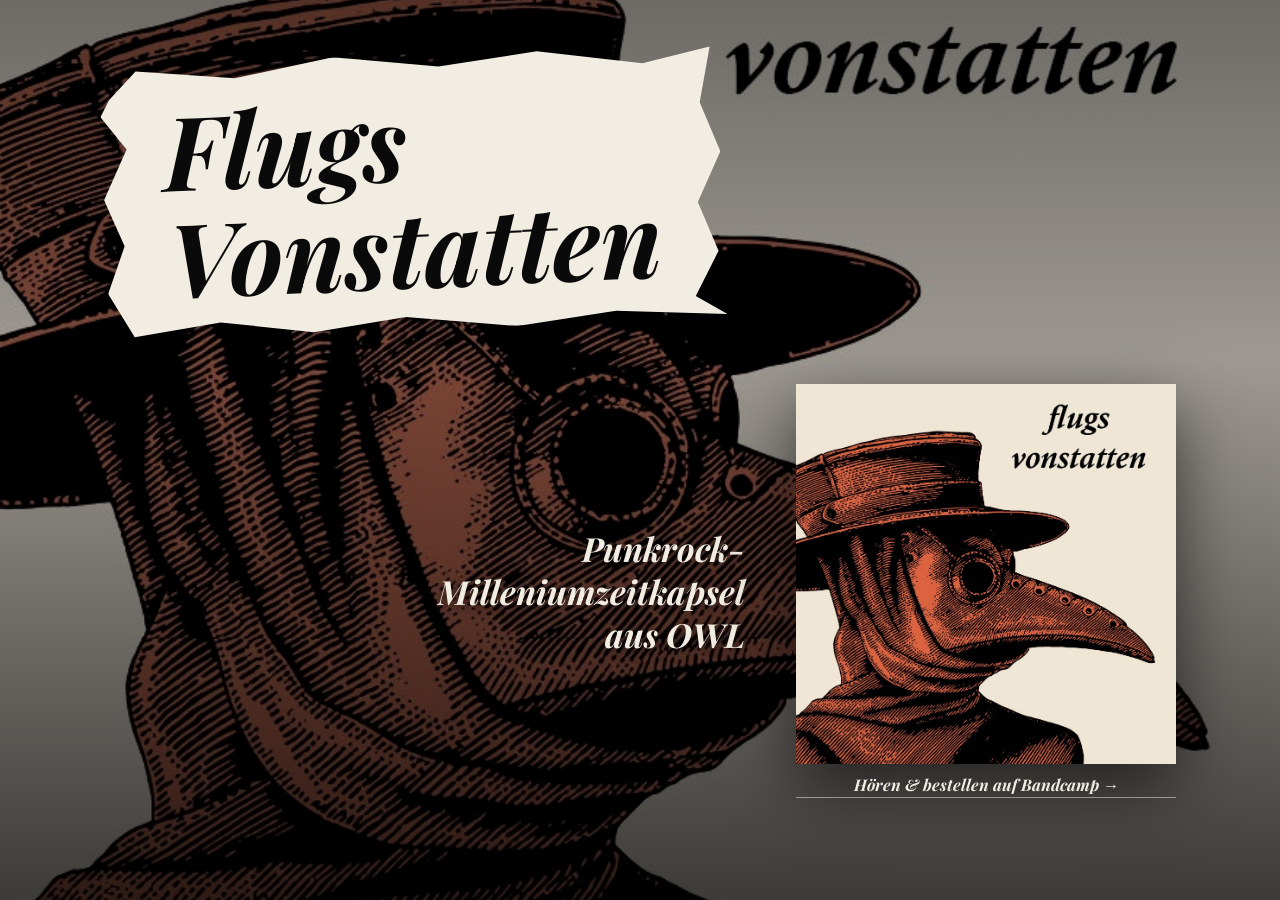
==== index.html @ 2821a106 "Initial band website: hero section with video background, cover and Bandcamp link Co-Authored-By: Cl" ====
<!DOCTYPE html>
<html lang="de">
<head>
<meta charset="UTF-8">
<meta name="viewport" content="width=device-width, initial-scale=1.0">
<title>Flugs Vonstatten</title>
<link rel="stylesheet" href="css/style.css">
</head>
<body>

<section class="hero">
  <video class="hero-video" autoplay muted loop playsinline poster="assets/img/cover.jpg">
    <source src="assets/video/hoellenfahrt.mp4" type="video/mp4">
  </video>
  <div class="hero-overlay"></div>

  <div class="hero-content">
    <h1 class="band-name">
      <span class="sticker">Flugs<br>Vonstatten</span>
    </h1>

    <div class="release">
      <p class="tagline">Punkrock&shy;Milleniumzeitkapsel<br>aus OWL</p>
      <div class="cover-col">
        <img class="cover" src="assets/img/cover.jpg" alt="Flugs Vonstatten (Vinyl-Cover)">
        <a class="bandcamp-link" href="https://flugsvonstatten.bandcamp.com/album/flugs-vonstatten-2" target="_blank" rel="noopener">H&ouml;ren &amp; bestellen auf Bandcamp &rarr;</a>
      </div>
    </div>
  </div>
</section>

</body>
</html>
---- css/style.css ----
@font-face {
  font-family: 'Playfair Display';
  font-style: italic;
  font-weight: 700;
  font-display: swap;
  src: url('../assets/fonts/playfair-display-italic-700.woff2') format('woff2');
}

* { box-sizing: border-box; }

html, body {
  margin: 0;
  height: 100%;
  background: #0a0a0a;
  color: #f2ede3;
  font-family: 'Playfair Display', Georgia, serif;
}

.hero {
  position: relative;
  min-height: 100vh;
  overflow: hidden;
  display: flex;
  align-items: center;
}

.hero-video {
  position: absolute;
  inset: 0;
  width: 100%;
  height: 100%;
  object-fit: cover;
  filter: grayscale(35%) contrast(1.05);
}

.hero-overlay {
  position: absolute;
  inset: 0;
  background: linear-gradient(
    180deg,
    rgba(0, 0, 0, 0.55) 0%,
    rgba(0, 0, 0, 0.35) 40%,
    rgba(0, 0, 0, 0.75) 100%
  );
}

.hero-content {
  position: relative;
  z-index: 2;
  align-self: stretch;
  width: 100%;
  max-width: 1200px;
  margin: 0 auto;
  padding: 6vh 5vw;
  display: flex;
  flex-direction: column;
  gap: 6vh;
}

/* Band name torn-paper sticker */
.band-name {
  margin: 0;
  align-self: flex-start;
}

.sticker {
  display: inline-block;
  background: #f2ede3;
  color: #0a0a0a;
  font-style: italic;
  font-weight: 700;
  font-size: clamp(2.8rem, 8vw, 6.5rem);
  line-height: 1.05;
  padding: 0.3em 0.6em;
  transform: rotate(-2.5deg);
  clip-path: polygon(
    1.5% 12%, 6% 2%, 22% 6%, 38% 0%, 55% 5%, 71% 1%, 88% 7%, 99% 2%,
    97% 22%, 100% 40%, 96% 58%, 99% 76%, 95% 92%, 100% 99%,
    82% 96%, 66% 100%, 48% 95%, 33% 99%, 18% 94%, 4% 98%,
    0% 82%, 3% 65%, 0% 48%, 4% 30%, 0% 18%
  );
  box-shadow: 0 1.5rem 3rem rgba(0, 0, 0, 0.45);
}

/* Cover + tagline row */
.release {
  display: flex;
  align-items: center;
  justify-content: flex-end;
  gap: 4vw;
  flex-wrap: wrap;
}

.tagline {
  margin: 0;
  font-style: italic;
  font-weight: 700;
  font-size: clamp(1.3rem, 2.6vw, 2.1rem);
  line-height: 1.3;
  text-align: right;
  max-width: 20ch;
  text-shadow: 0 2px 12px rgba(0, 0, 0, 0.6);
}

.cover-col {
  display: flex;
  flex-direction: column;
  align-items: stretch;
  gap: 0.6rem;
  width: clamp(220px, 32vw, 380px);
}

.cover {
  width: 100%;
  aspect-ratio: 1 / 1;
  object-fit: cover;
  box-shadow: 0 1.5rem 4rem rgba(0, 0, 0, 0.6);
}

.bandcamp-link {
  display: inline-block;
  text-align: center;
  font-style: italic;
  font-weight: 700;
  font-size: 1rem;
  color: #f2ede3;
  text-decoration: none;
  border-bottom: 1px solid rgba(242, 237, 227, 0.5);
  padding-bottom: 0.15rem;
  transition: border-color 0.2s ease;
}

.bandcamp-link:hover {
  border-color: #f2ede3;
}

@media (max-width: 720px) {
  .hero-content { gap: 4vh; padding: 5vh 6vw; }
  .release { justify-content: center; }
  .tagline { text-align: center; max-width: none; }
}
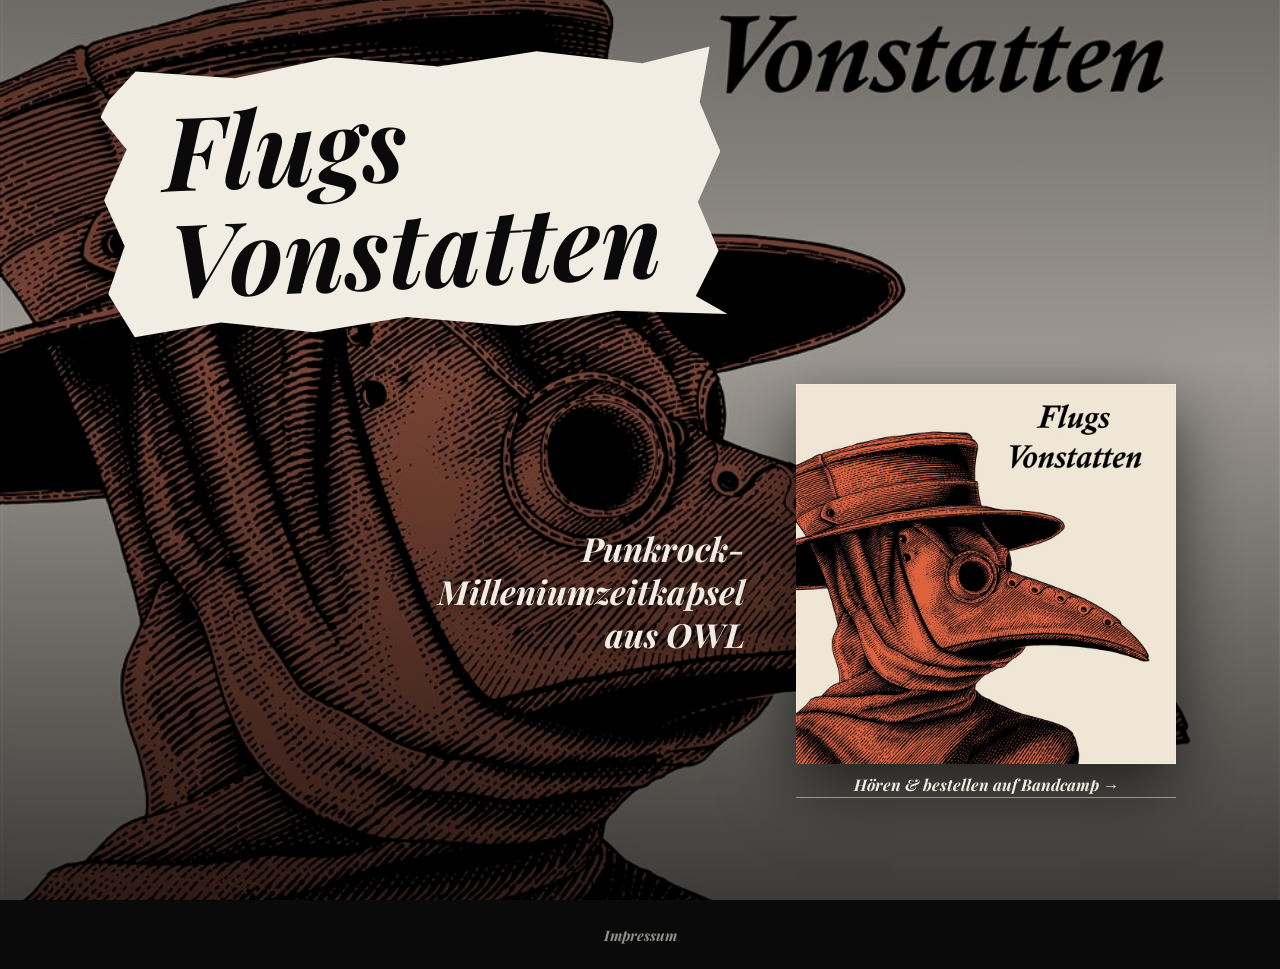
==== commit 5169b145: "Add Impressum page and footer link Co-Authored-By: Claude Sonnet 5 <noreply@anthropic.com>" ====
--- a/index.html
+++ b/index.html
@@ -29,5 +29,9 @@
   </div>
 </section>
 
+<footer class="site-footer">
+  <a href="impressum.html">Impressum</a>
+</footer>
+
 </body>
 </html>
--- a/css/style.css
+++ b/css/style.css
@@ -139,3 +139,73 @@
   .release { justify-content: center; }
   .tagline { text-align: center; max-width: none; }
 }
+
+.site-footer {
+  text-align: center;
+  padding: 1.5rem;
+  background: #0a0a0a;
+}
+
+.site-footer a {
+  color: #f2ede3;
+  opacity: 0.6;
+  text-decoration: none;
+  font-size: 0.9rem;
+}
+
+.site-footer a:hover {
+  opacity: 1;
+}
+
+/* Legal pages (Impressum etc.) */
+body.legal-page {
+  font-family: Georgia, serif;
+}
+
+.legal {
+  max-width: 640px;
+  margin: 0 auto;
+  padding: 10vh 6vw 8vh;
+  line-height: 1.6;
+}
+
+.legal h1 {
+  font-family: 'Playfair Display', Georgia, serif;
+  font-style: italic;
+  font-weight: 700;
+  font-size: clamp(2.2rem, 6vw, 3rem);
+  margin: 0 0 1.5em;
+}
+
+.legal h2 {
+  font-family: 'Playfair Display', Georgia, serif;
+  font-style: italic;
+  font-weight: 700;
+  font-size: 1.2rem;
+  margin: 1.8em 0 0.4em;
+}
+
+.legal p {
+  margin: 0 0 1em;
+}
+
+.legal a {
+  color: #f2ede3;
+}
+
+.legal-note {
+  opacity: 0.7;
+  font-size: 0.9rem;
+}
+
+.back-link {
+  display: inline-block;
+  margin-top: 2em;
+  text-decoration: none;
+  border-bottom: 1px solid rgba(242, 237, 227, 0.5);
+  padding-bottom: 0.15rem;
+}
+
+.back-link:hover {
+  border-color: #f2ede3;
+}
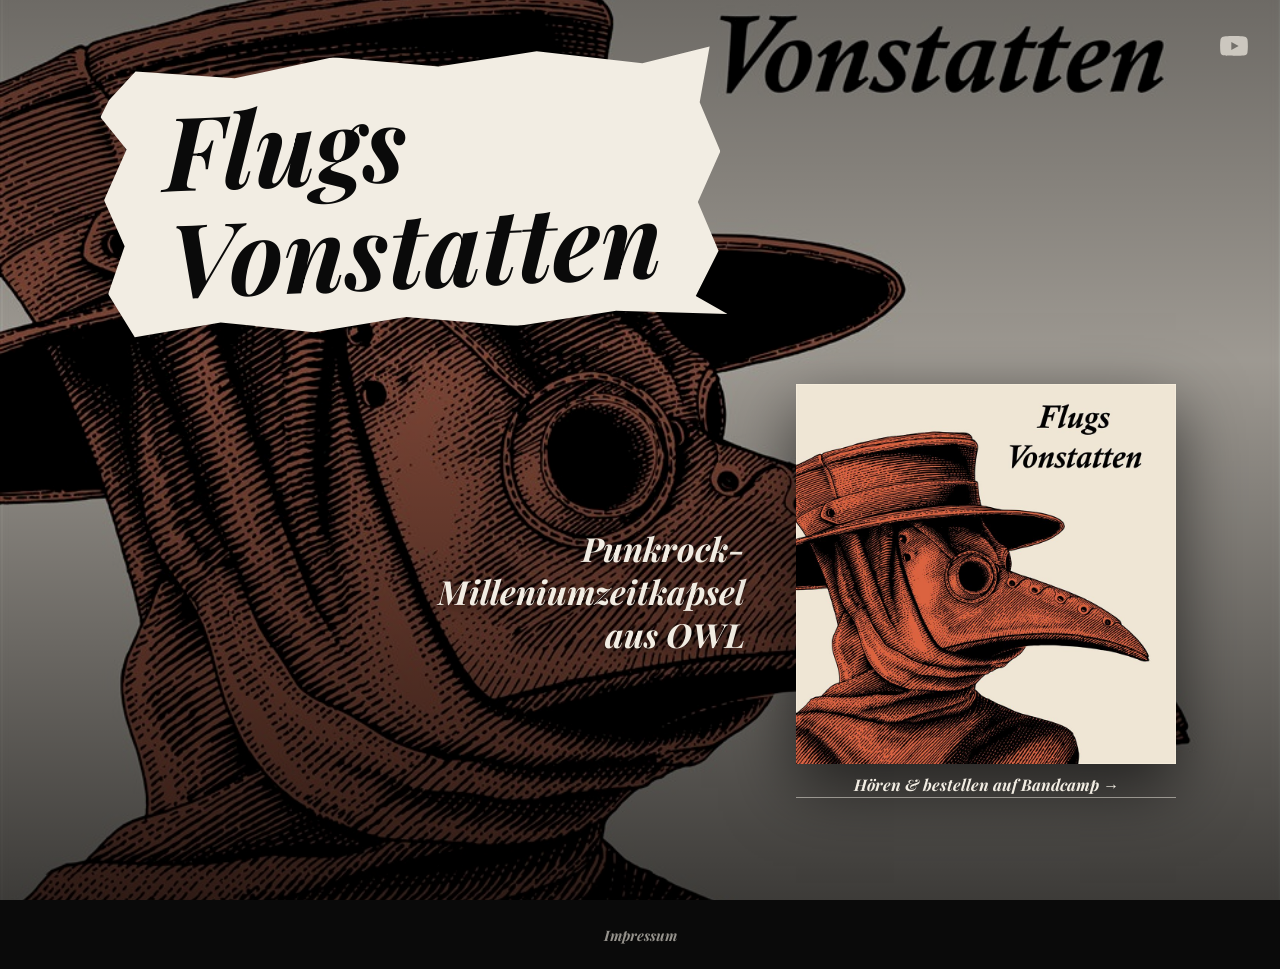
==== commit ebcdb4f4: "Add YouTube channel icon link to hero Co-Authored-By: Claude Sonnet 5 <noreply@anthropic.com>" ====
--- a/index.html
+++ b/index.html
@@ -13,6 +13,12 @@
     <source src="assets/video/hoellenfahrt.mp4" type="video/mp4">
   </video>
   <div class="hero-overlay"></div>
+
+  <a class="social-icon" href="http://www.youtube.com/@FlugsVonstatten" target="_blank" rel="noopener" aria-label="YouTube-Kanal von Flugs Vonstatten">
+    <svg viewBox="0 0 24 24" fill="currentColor" aria-hidden="true">
+      <path d="M23.5 6.2c-.3-1.1-1.1-1.9-2.2-2.2C19.4 3.5 12 3.5 12 3.5s-7.4 0-9.3.5C1.6 4.3.8 5.1.5 6.2.1 8.1.1 12 .1 12s0 3.9.4 5.8c.3 1.1 1.1 1.9 2.2 2.2 1.9.5 9.3.5 9.3.5s7.4 0 9.3-.5c1.1-.3 1.9-1.1 2.2-2.2.4-1.9.4-5.8.4-5.8s0-3.9-.4-5.8zM9.7 15.5V8.5l6.3 3.5-6.3 3.5z"/>
+    </svg>
+  </a>
 
   <div class="hero-content">
     <h1 class="band-name">
--- a/css/style.css
+++ b/css/style.css
@@ -42,6 +42,26 @@
     rgba(0, 0, 0, 0.35) 40%,
     rgba(0, 0, 0, 0.75) 100%
   );
+}
+
+.social-icon {
+  position: absolute;
+  top: 2rem;
+  right: 2rem;
+  z-index: 3;
+  color: #f2ede3;
+  opacity: 0.7;
+  transition: opacity 0.2s ease;
+}
+
+.social-icon svg {
+  width: 28px;
+  height: 28px;
+  display: block;
+}
+
+.social-icon:hover {
+  opacity: 1;
 }
 
 .hero-content {
@@ -193,6 +213,15 @@
   color: #f2ede3;
 }
 
+.project-list {
+  margin: 0 0 1em;
+  padding-left: 1.2em;
+}
+
+.project-list li {
+  margin-bottom: 0.4em;
+}
+
 .legal-note {
   opacity: 0.7;
   font-size: 0.9rem;
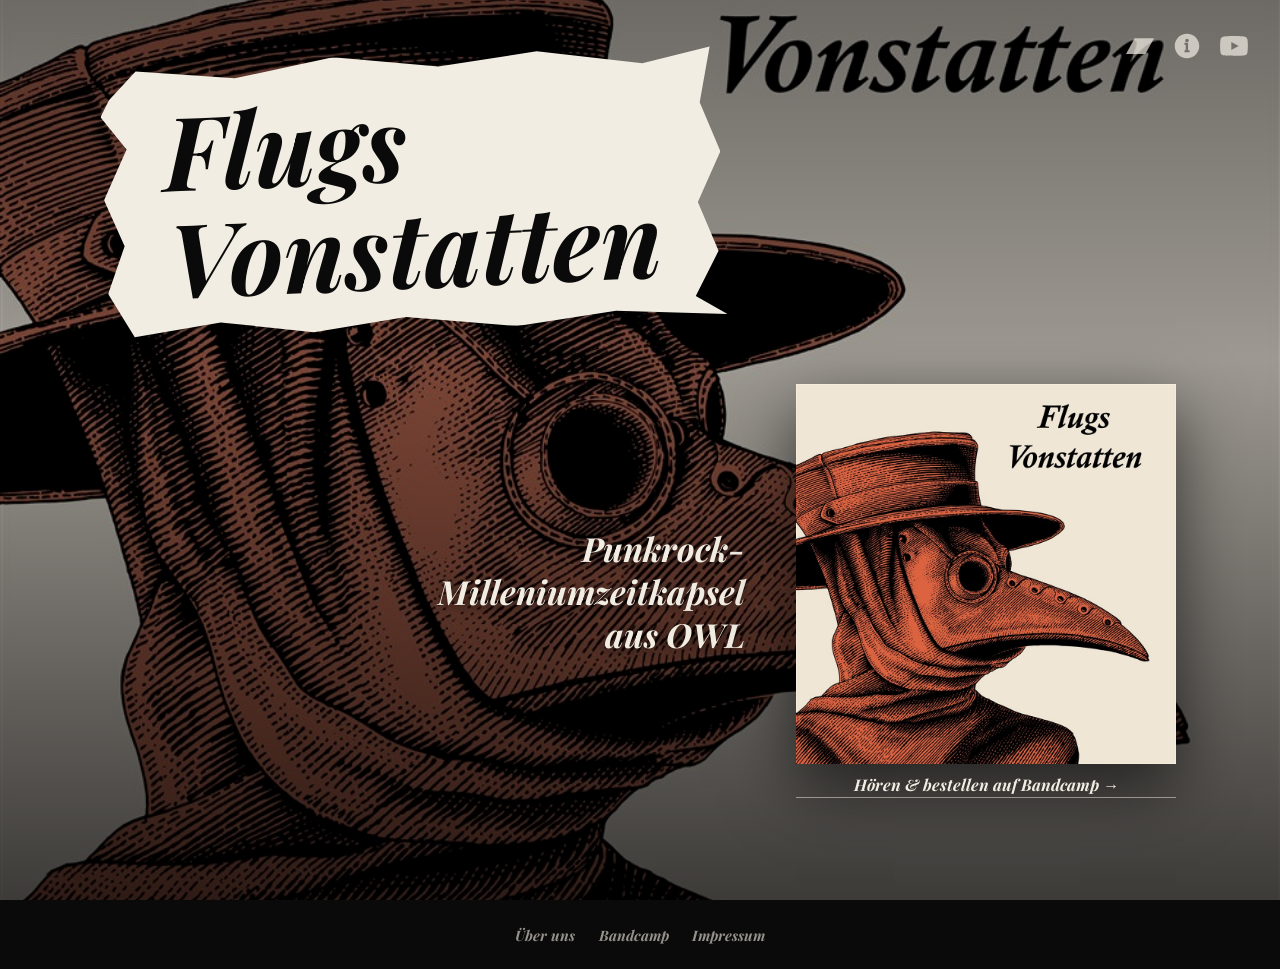
==== commit b5d04dde: "Add Bandcamp icon to hero and footer link Co-Authored-By: Claude Sonnet 5 <noreply@anthropic.com>" ====
--- a/index.html
+++ b/index.html
@@ -14,11 +14,23 @@
   </video>
   <div class="hero-overlay"></div>
 
-  <a class="social-icon" href="http://www.youtube.com/@FlugsVonstatten" target="_blank" rel="noopener" aria-label="YouTube-Kanal von Flugs Vonstatten">
-    <svg viewBox="0 0 24 24" fill="currentColor" aria-hidden="true">
-      <path d="M23.5 6.2c-.3-1.1-1.1-1.9-2.2-2.2C19.4 3.5 12 3.5 12 3.5s-7.4 0-9.3.5C1.6 4.3.8 5.1.5 6.2.1 8.1.1 12 .1 12s0 3.9.4 5.8c.3 1.1 1.1 1.9 2.2 2.2 1.9.5 9.3.5 9.3.5s7.4 0 9.3-.5c1.1-.3 1.9-1.1 2.2-2.2.4-1.9.4-5.8.4-5.8s0-3.9-.4-5.8zM9.7 15.5V8.5l6.3 3.5-6.3 3.5z"/>
-    </svg>
-  </a>
+  <div class="social-icons">
+    <a class="social-icon" href="https://flugsvonstatten.bandcamp.com/album/flugs-vonstatten-2" target="_blank" rel="noopener" aria-label="Flugs Vonstatten auf Bandcamp">
+      <svg viewBox="0 0 24 24" fill="currentColor" aria-hidden="true">
+        <path d="M0 18.75l7.437-13.5H24l-7.438 13.5H0z"/>
+      </svg>
+    </a>
+    <a class="social-icon" href="ueber-uns.html" aria-label="&Uuml;ber die Band">
+      <svg viewBox="0 0 24 24" fill="currentColor" aria-hidden="true">
+        <path d="M12 1.5C6.2 1.5 1.5 6.2 1.5 12S6.2 22.5 12 22.5 22.5 17.8 22.5 12 17.8 1.5 12 1.5zm0 4.2c.83 0 1.5.67 1.5 1.5s-.67 1.5-1.5 1.5-1.5-.67-1.5-1.5.67-1.5 1.5-1.5zm2.2 11.6h-4.4v-1.6h1.1v-4.8h-1.1v-1.6h3.1v6.4h1.3v1.6z"/>
+      </svg>
+    </a>
+    <a class="social-icon" href="http://www.youtube.com/@FlugsVonstatten" target="_blank" rel="noopener" aria-label="YouTube-Kanal von Flugs Vonstatten">
+      <svg viewBox="0 0 24 24" fill="currentColor" aria-hidden="true">
+        <path d="M23.5 6.2c-.3-1.1-1.1-1.9-2.2-2.2C19.4 3.5 12 3.5 12 3.5s-7.4 0-9.3.5C1.6 4.3.8 5.1.5 6.2.1 8.1.1 12 .1 12s0 3.9.4 5.8c.3 1.1 1.1 1.9 2.2 2.2 1.9.5 9.3.5 9.3.5s7.4 0 9.3-.5c1.1-.3 1.9-1.1 2.2-2.2.4-1.9.4-5.8.4-5.8s0-3.9-.4-5.8zM9.7 15.5V8.5l6.3 3.5-6.3 3.5z"/>
+      </svg>
+    </a>
+  </div>
 
   <div class="hero-content">
     <h1 class="band-name">
@@ -36,6 +48,8 @@
 </section>
 
 <footer class="site-footer">
+  <a href="ueber-uns.html">&Uuml;ber uns</a>
+  <a href="https://flugsvonstatten.bandcamp.com/album/flugs-vonstatten-2" target="_blank" rel="noopener">Bandcamp</a>
   <a href="impressum.html">Impressum</a>
 </footer>
 
--- a/css/style.css
+++ b/css/style.css
@@ -44,11 +44,16 @@
   );
 }
 
-.social-icon {
+.social-icons {
   position: absolute;
   top: 2rem;
   right: 2rem;
   z-index: 3;
+  display: flex;
+  gap: 1.2rem;
+}
+
+.social-icon {
   color: #f2ede3;
   opacity: 0.7;
   transition: opacity 0.2s ease;
@@ -171,6 +176,7 @@
   opacity: 0.6;
   text-decoration: none;
   font-size: 0.9rem;
+  margin: 0 0.6rem;
 }
 
 .site-footer a:hover {
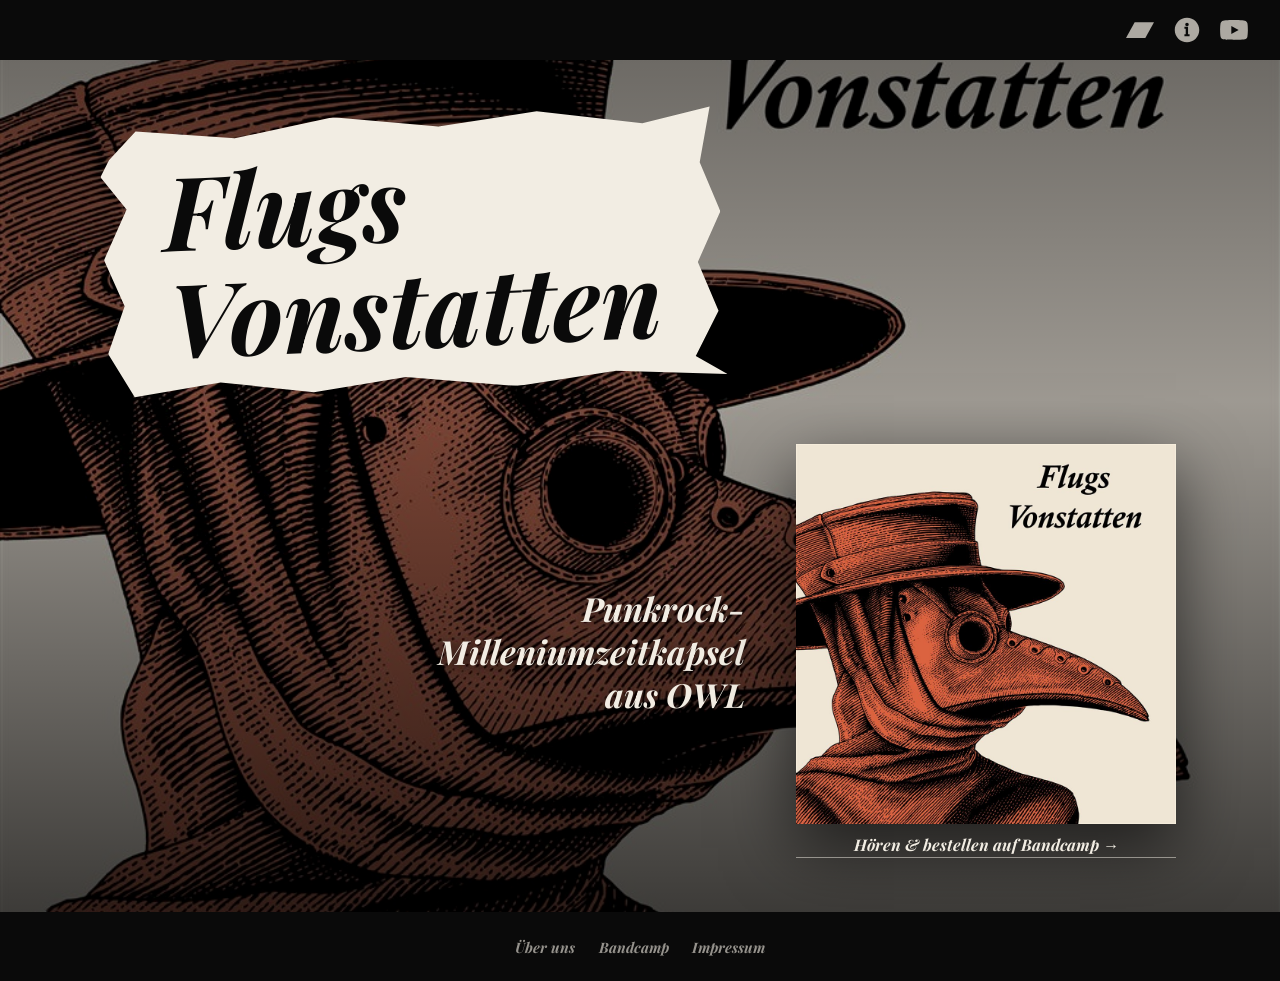
==== commit 92958636: "Move social icons into a dedicated header above the hero Co-Authored-By: Claude Sonnet 5 <noreply@an" ====
--- a/index.html
+++ b/index.html
@@ -8,12 +8,7 @@
 </head>
 <body>
 
-<section class="hero">
-  <video class="hero-video" autoplay muted loop playsinline poster="assets/img/cover.jpg">
-    <source src="assets/video/hoellenfahrt.mp4" type="video/mp4">
-  </video>
-  <div class="hero-overlay"></div>
-
+<header class="site-header">
   <div class="social-icons">
     <a class="social-icon" href="https://flugsvonstatten.bandcamp.com/album/flugs-vonstatten-2" target="_blank" rel="noopener" aria-label="Flugs Vonstatten auf Bandcamp">
       <svg viewBox="0 0 24 24" fill="currentColor" aria-hidden="true">
@@ -31,6 +26,13 @@
       </svg>
     </a>
   </div>
+</header>
+
+<section class="hero">
+  <video class="hero-video" autoplay muted loop playsinline poster="assets/img/cover.jpg">
+    <source src="assets/video/hoellenfahrt.mp4" type="video/mp4">
+  </video>
+  <div class="hero-overlay"></div>
 
   <div class="hero-content">
     <h1 class="band-name">
--- a/css/style.css
+++ b/css/style.css
@@ -16,9 +16,19 @@
   font-family: 'Playfair Display', Georgia, serif;
 }
 
+.site-header {
+  position: relative;
+  z-index: 5;
+  display: flex;
+  justify-content: flex-end;
+  align-items: center;
+  padding: 1rem 2rem;
+  background: #0a0a0a;
+}
+
 .hero {
   position: relative;
-  min-height: 100vh;
+  min-height: calc(100vh - 60px);
   overflow: hidden;
   display: flex;
   align-items: center;
@@ -45,18 +55,19 @@
 }
 
 .social-icons {
-  position: absolute;
-  top: 2rem;
-  right: 2rem;
-  z-index: 3;
-  display: flex;
-  gap: 1.2rem;
+  display: flex;
 }
 
 .social-icon {
+  display: block;
   color: #f2ede3;
   opacity: 0.7;
   transition: opacity 0.2s ease;
+  margin-left: 1.2rem;
+}
+
+.social-icon:first-child {
+  margin-left: 0;
 }
 
 .social-icon svg {
@@ -163,6 +174,10 @@
   .hero-content { gap: 4vh; padding: 5vh 6vw; }
   .release { justify-content: center; }
   .tagline { text-align: center; max-width: none; }
+  .site-header { padding: 0.9rem 1.2rem; }
+  .hero { min-height: calc(100vh - 50px); }
+  .social-icon { margin-left: 0.9rem; }
+  .social-icon svg { width: 22px; height: 22px; }
 }
 
 .site-footer {
